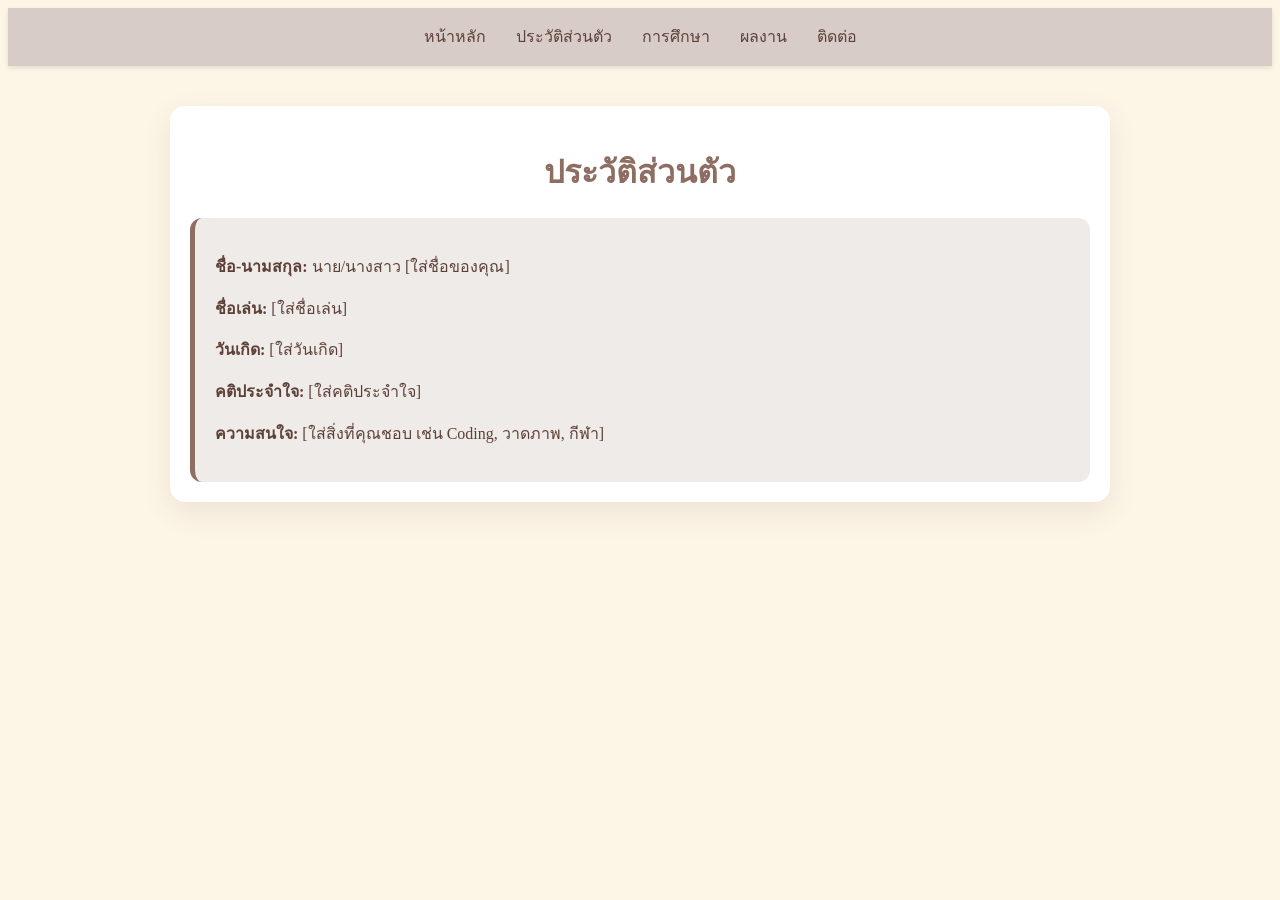
==== about.html @ ab19deb7 "Create about.html" ====
<!DOCTYPE html>
<html lang="th">
<head>
    <meta charset="UTF-8">
    <title>ประวัติส่วนตัว</title>
    <link rel="stylesheet" href="style.css">
</head>
<body>
<nav>
    <a href="index.html">หน้าหลัก</a>
    <a href="about.html">ประวัติส่วนตัว</a>
    <a href="education.html">การศึกษา</a>
    <a href="portfolio.html">ผลงาน</a>
    <a href="contact.html">ติดต่อ</a>
</nav>

<div class="container">
    <h1>ประวัติส่วนตัว</h1>
    <div class="card">
        <p><strong>ชื่อ-นามสกุล:</strong> นาย/นางสาว [ใส่ชื่อของคุณ]</p>
        <p><strong>ชื่อเล่น:</strong> [ใส่ชื่อเล่น]</p>
        <p><strong>วันเกิด:</strong> [ใส่วันเกิด]</p>
        <p><strong>คติประจำใจ:</strong> [ใส่คติประจำใจ]</p>
        <p><strong>ความสนใจ:</strong> [ใส่สิ่งที่คุณชอบ เช่น Coding, วาดภาพ, กีฬา]</p>
    </div>
</div>
</body>
</html>
---- style.css ----
{
    margin: 0;
    padding: 0;
    box-sizing: border-box;
    font-family: 'Kanit', sans-serif;
}

body {
    background-color: #FDF5E6; /* สีครีมพาสเทล */
    color: #5D4037; /* สีน้ำตาลเข้มสำหรับตัวอักษร */
    line-height: 1.6;
}

/* แถบเมนูนำทาง (Navbar) */
nav {
    background-color: #D7CCC8; /* สีน้ำตาลอ่อนพาสเทล */
    padding: 1rem;
    display: flex;
    justify-content: center;
    position: sticky;
    top: 0;
    box-shadow: 0 2px 5px rgba(0,0,0,0.1);
}

nav a {
    color: #5D4037;
    text-decoration: none;
    margin: 0 15px;
    font-weight: 500;
    transition: 0.3s;
}

nav a:hover {
    color: #A1887F;
    background-color: #EFEBE9;
    padding: 5px 10px;
    border-radius: 8px;
}

/* ส่วนเนื้อหา */
.container {
    max-width: 900px;
    margin: 40px auto;
    padding: 20px;
    background-color: #FFFFFF;
    border-radius: 15px;
    box-shadow: 0 10px 30px rgba(93, 64, 55, 0.1);
}

h1 {
    text-align: center;
    color: #8D6E63;
    margin-bottom: 20px;
}

.profile-img {
    display: block;
    width: 200px;
    height: 200px;
    margin: 0 auto 20px;
    border-radius: 50%;
    border: 5px solid #D7CCC8;
    object-fit: cover;
}

/* ตกแต่งส่วนผลงาน */
.grid {
    display: grid;
    grid-template-columns: repeat(auto-fit, minmax(250px, 1fr));
    gap: 20px;
}

.card {
    background-color: #EFEBE9;
    padding: 20px;
    border-radius: 12px;
    border-left: 5px solid #8D6E63;
}

footer {
    text-align: center;
    padding: 20px;
    font-size: 0.9rem;
    color: #8D6E63;
}
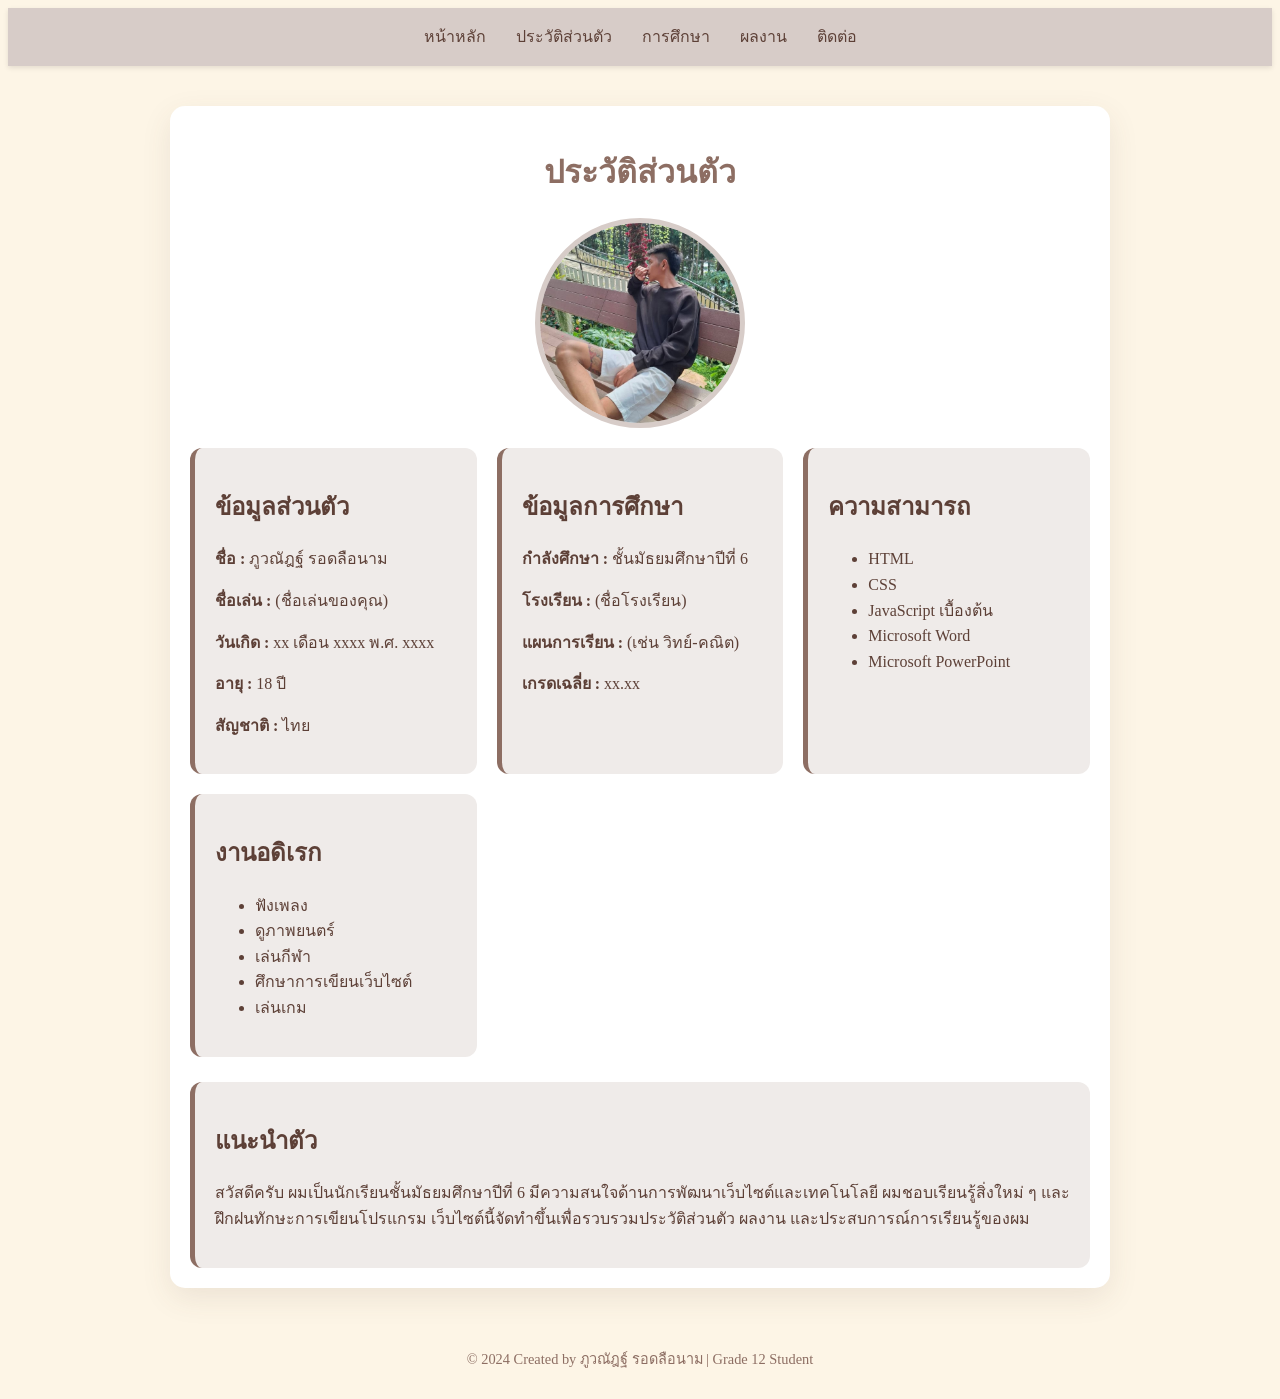
==== commit c8d5d661: "Create about.html" ====
--- a/about.html
+++ b/about.html
@@ -2,27 +2,89 @@
 <html lang="th">
 <head>
     <meta charset="UTF-8">
-    <title>ประวัติส่วนตัว</title>
+    <meta name="viewport" content="width=device-width, initial-scale=1.0">
+    <title>My Portfolio | ประวัติส่วนตัว</title>
     <link rel="stylesheet" href="style.css">
 </head>
 <body>
+
 <nav>
     <a href="index.html">หน้าหลัก</a>
-    <a href="about.html">ประวัติส่วนตัว</a>
+    <a href="about.html" class="active">ประวัติส่วนตัว</a>
     <a href="education.html">การศึกษา</a>
     <a href="portfolio.html">ผลงาน</a>
     <a href="contact.html">ติดต่อ</a>
 </nav>
 
 <div class="container">
+
     <h1>ประวัติส่วนตัว</h1>
+
+    <img src="images/guy1.jpg" alt="รูปโปรไฟล์" class="profile-img">
+
+    <div class="grid">
+
+        <div class="card">
+            <h2>ข้อมูลส่วนตัว</h2>
+            <p><strong>ชื่อ :</strong> ภูวณัฎฐ์ รอดลือนาม</p>
+            <p><strong>ชื่อเล่น :</strong> (ชื่อเล่นของคุณ)</p>
+            <p><strong>วันเกิด :</strong> xx เดือน xxxx พ.ศ. xxxx</p>
+            <p><strong>อายุ :</strong> 18 ปี</p>
+            <p><strong>สัญชาติ :</strong> ไทย</p>
+        </div>
+
+        <div class="card">
+            <h2>ข้อมูลการศึกษา</h2>
+            <p><strong>กำลังศึกษา :</strong> ชั้นมัธยมศึกษาปีที่ 6</p>
+            <p><strong>โรงเรียน :</strong> (ชื่อโรงเรียน)</p>
+            <p><strong>แผนการเรียน :</strong> (เช่น วิทย์-คณิต)</p>
+            <p><strong>เกรดเฉลี่ย :</strong> xx.xx</p>
+        </div>
+
+        <div class="card">
+            <h2>ความสามารถ</h2>
+            <ul>
+                <li>HTML</li>
+                <li>CSS</li>
+                <li>JavaScript เบื้องต้น</li>
+                <li>Microsoft Word</li>
+                <li>Microsoft PowerPoint</li>
+            </ul>
+        </div>
+
+        <div class="card">
+            <h2>งานอดิเรก</h2>
+            <ul>
+                <li>ฟังเพลง</li>
+                <li>ดูภาพยนตร์</li>
+                <li>เล่นกีฬา</li>
+                <li>ศึกษาการเขียนเว็บไซต์</li>
+                <li>เล่นเกม</li>
+            </ul>
+        </div>
+
+    </div>
+
+    <br>
+
     <div class="card">
-        <p><strong>ชื่อ-นามสกุล:</strong> นาย/นางสาว [ใส่ชื่อของคุณ]</p>
-        <p><strong>ชื่อเล่น:</strong> [ใส่ชื่อเล่น]</p>
-        <p><strong>วันเกิด:</strong> [ใส่วันเกิด]</p>
-        <p><strong>คติประจำใจ:</strong> [ใส่คติประจำใจ]</p>
-        <p><strong>ความสนใจ:</strong> [ใส่สิ่งที่คุณชอบ เช่น Coding, วาดภาพ, กีฬา]</p>
+        <h2>แนะนำตัว</h2>
+
+        <p>
+            สวัสดีครับ ผมเป็นนักเรียนชั้นมัธยมศึกษาปีที่ 6
+            มีความสนใจด้านการพัฒนาเว็บไซต์และเทคโนโลยี
+            ผมชอบเรียนรู้สิ่งใหม่ ๆ และฝึกฝนทักษะการเขียนโปรแกรม
+            เว็บไซต์นี้จัดทำขึ้นเพื่อรวบรวมประวัติส่วนตัว
+            ผลงาน และประสบการณ์การเรียนรู้ของผม
+        </p>
+
     </div>
+
 </div>
+
+<footer>
+    &copy; 2024 Created by ภูวณัฎฐ์ รอดลือนาม | Grade 12 Student
+</footer>
+
 </body>
 </html>
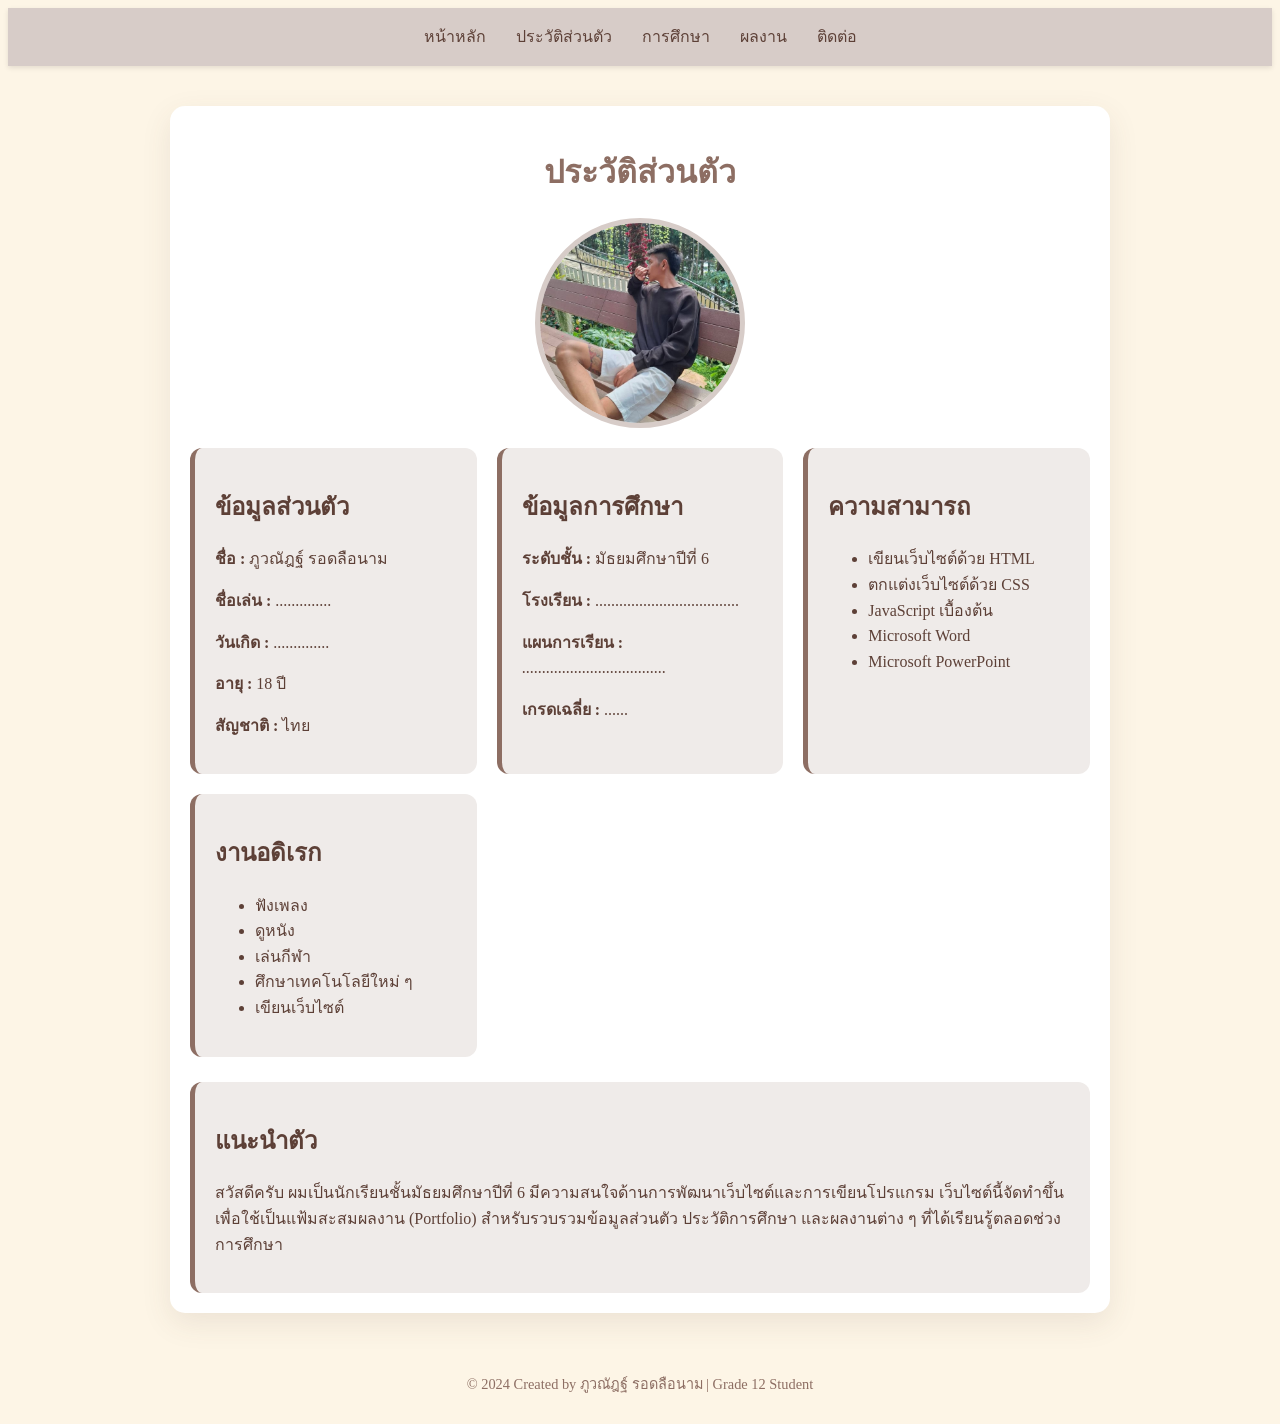
==== commit dd91e54f: "Update about.html" ====
--- a/about.html
+++ b/about.html
@@ -10,7 +10,7 @@
 
 <nav>
     <a href="index.html">หน้าหลัก</a>
-    <a href="about.html" class="active">ประวัติส่วนตัว</a>
+    <a href="about.html">ประวัติส่วนตัว</a>
     <a href="education.html">การศึกษา</a>
     <a href="portfolio.html">ผลงาน</a>
     <a href="contact.html">ติดต่อ</a>
@@ -27,25 +27,25 @@
         <div class="card">
             <h2>ข้อมูลส่วนตัว</h2>
             <p><strong>ชื่อ :</strong> ภูวณัฎฐ์ รอดลือนาม</p>
-            <p><strong>ชื่อเล่น :</strong> (ชื่อเล่นของคุณ)</p>
-            <p><strong>วันเกิด :</strong> xx เดือน xxxx พ.ศ. xxxx</p>
+            <p><strong>ชื่อเล่น :</strong> ..............</p>
+            <p><strong>วันเกิด :</strong> ..............</p>
             <p><strong>อายุ :</strong> 18 ปี</p>
             <p><strong>สัญชาติ :</strong> ไทย</p>
         </div>
 
         <div class="card">
             <h2>ข้อมูลการศึกษา</h2>
-            <p><strong>กำลังศึกษา :</strong> ชั้นมัธยมศึกษาปีที่ 6</p>
-            <p><strong>โรงเรียน :</strong> (ชื่อโรงเรียน)</p>
-            <p><strong>แผนการเรียน :</strong> (เช่น วิทย์-คณิต)</p>
-            <p><strong>เกรดเฉลี่ย :</strong> xx.xx</p>
+            <p><strong>ระดับชั้น :</strong> มัธยมศึกษาปีที่ 6</p>
+            <p><strong>โรงเรียน :</strong> ....................................</p>
+            <p><strong>แผนการเรียน :</strong> ....................................</p>
+            <p><strong>เกรดเฉลี่ย :</strong> ......</p>
         </div>
 
         <div class="card">
             <h2>ความสามารถ</h2>
             <ul>
-                <li>HTML</li>
-                <li>CSS</li>
+                <li>เขียนเว็บไซต์ด้วย HTML</li>
+                <li>ตกแต่งเว็บไซต์ด้วย CSS</li>
                 <li>JavaScript เบื้องต้น</li>
                 <li>Microsoft Word</li>
                 <li>Microsoft PowerPoint</li>
@@ -56,10 +56,10 @@
             <h2>งานอดิเรก</h2>
             <ul>
                 <li>ฟังเพลง</li>
-                <li>ดูภาพยนตร์</li>
+                <li>ดูหนัง</li>
                 <li>เล่นกีฬา</li>
-                <li>ศึกษาการเขียนเว็บไซต์</li>
-                <li>เล่นเกม</li>
+                <li>ศึกษาเทคโนโลยีใหม่ ๆ</li>
+                <li>เขียนเว็บไซต์</li>
             </ul>
         </div>
 
@@ -72,10 +72,10 @@
 
         <p>
             สวัสดีครับ ผมเป็นนักเรียนชั้นมัธยมศึกษาปีที่ 6
-            มีความสนใจด้านการพัฒนาเว็บไซต์และเทคโนโลยี
-            ผมชอบเรียนรู้สิ่งใหม่ ๆ และฝึกฝนทักษะการเขียนโปรแกรม
-            เว็บไซต์นี้จัดทำขึ้นเพื่อรวบรวมประวัติส่วนตัว
-            ผลงาน และประสบการณ์การเรียนรู้ของผม
+            มีความสนใจด้านการพัฒนาเว็บไซต์และการเขียนโปรแกรม
+            เว็บไซต์นี้จัดทำขึ้นเพื่อใช้เป็นแฟ้มสะสมผลงาน (Portfolio)
+            สำหรับรวบรวมข้อมูลส่วนตัว ประวัติการศึกษา และผลงานต่าง ๆ
+            ที่ได้เรียนรู้ตลอดช่วงการศึกษา
         </p>
 
     </div>
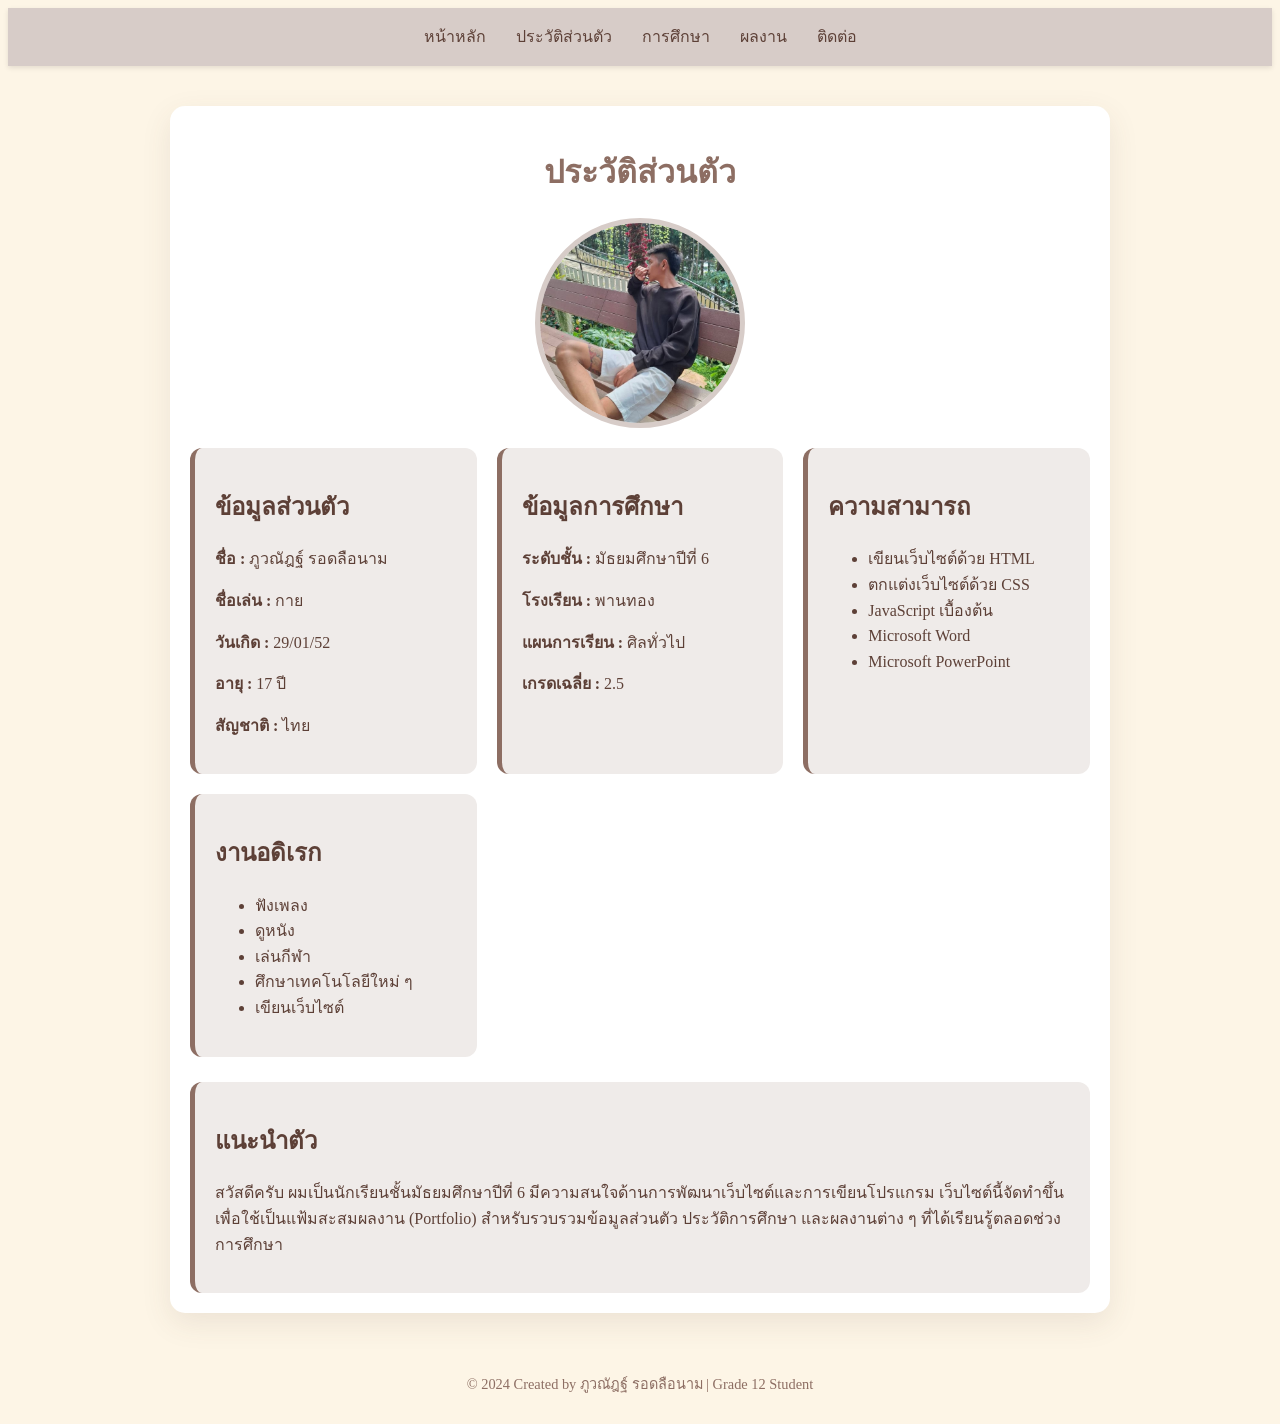
==== commit 7530c727: "Update about.html" ====
--- a/about.html
+++ b/about.html
@@ -27,18 +27,18 @@
         <div class="card">
             <h2>ข้อมูลส่วนตัว</h2>
             <p><strong>ชื่อ :</strong> ภูวณัฎฐ์ รอดลือนาม</p>
-            <p><strong>ชื่อเล่น :</strong> ..............</p>
-            <p><strong>วันเกิด :</strong> ..............</p>
-            <p><strong>อายุ :</strong> 18 ปี</p>
+            <p><strong>ชื่อเล่น :</strong> กาย</p>
+            <p><strong>วันเกิด :</strong> 29/01/52</p>
+            <p><strong>อายุ :</strong> 17 ปี</p>
             <p><strong>สัญชาติ :</strong> ไทย</p>
         </div>
 
         <div class="card">
             <h2>ข้อมูลการศึกษา</h2>
             <p><strong>ระดับชั้น :</strong> มัธยมศึกษาปีที่ 6</p>
-            <p><strong>โรงเรียน :</strong> ....................................</p>
-            <p><strong>แผนการเรียน :</strong> ....................................</p>
-            <p><strong>เกรดเฉลี่ย :</strong> ......</p>
+            <p><strong>โรงเรียน :</strong> พานทอง</p>
+            <p><strong>แผนการเรียน :</strong> ศิลทั่วไป</p>
+            <p><strong>เกรดเฉลี่ย :</strong> 2.5</p>
         </div>
 
         <div class="card">
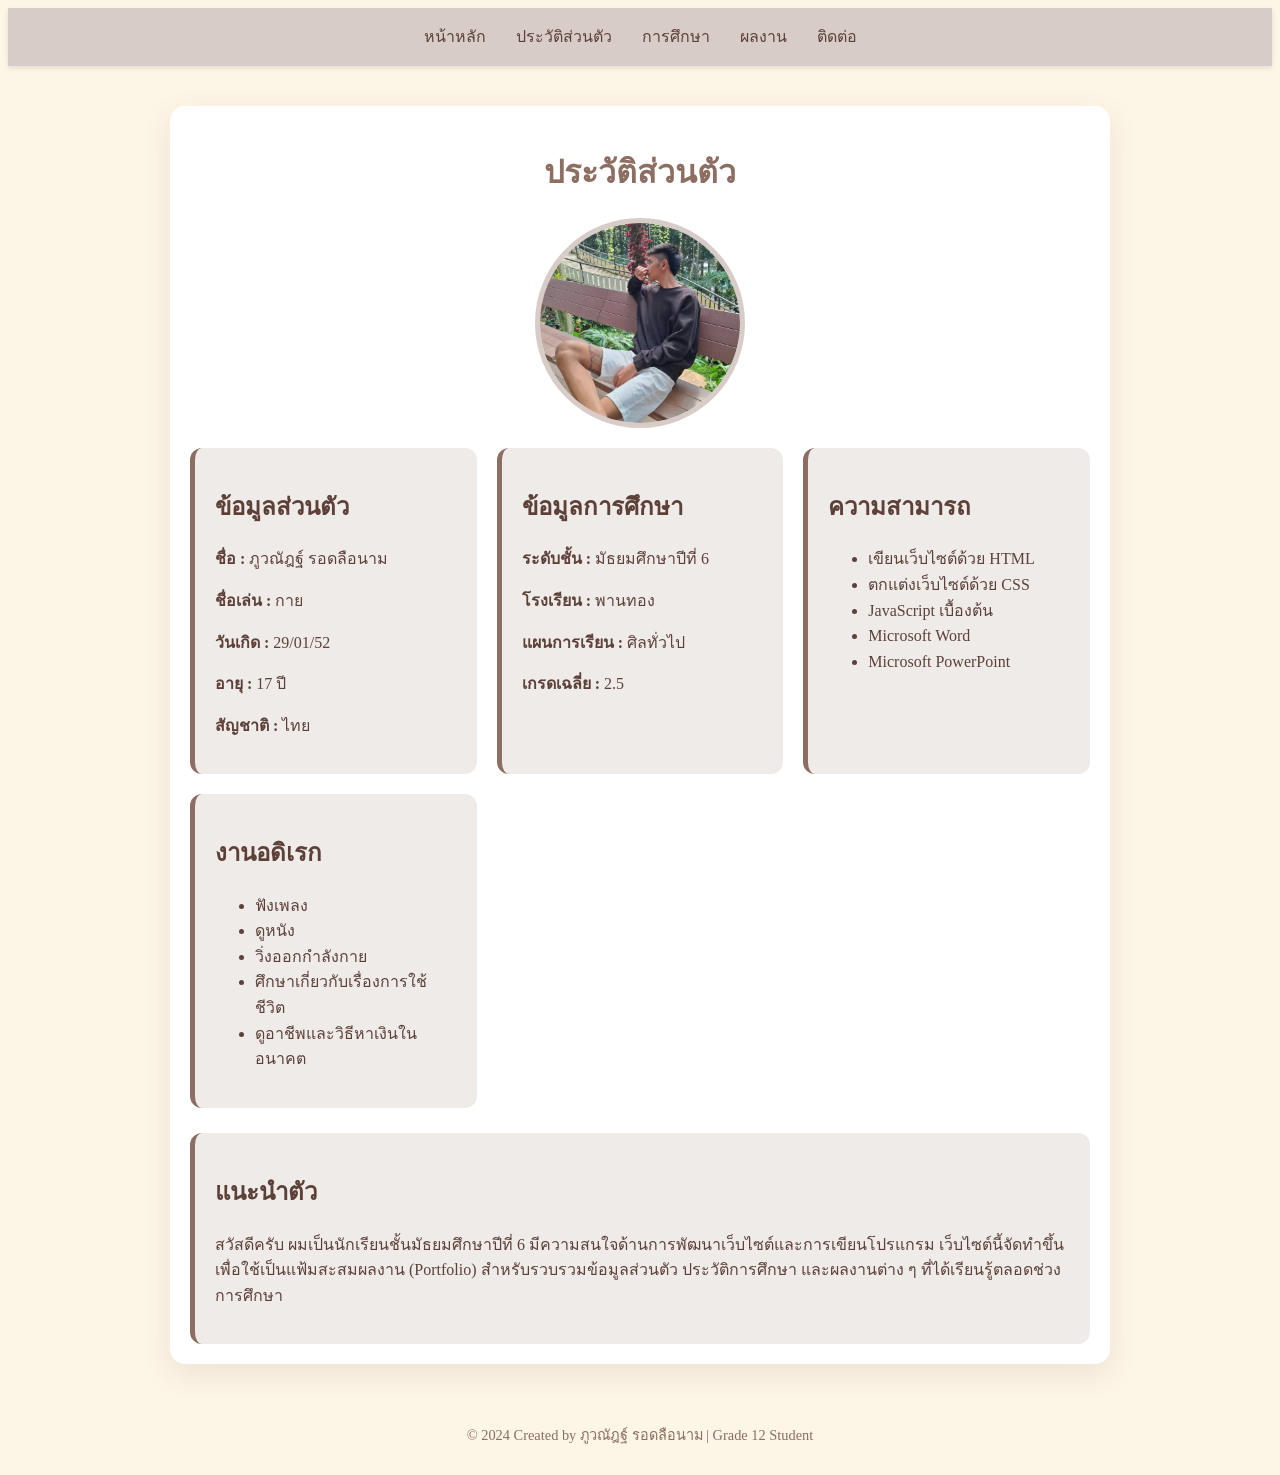
==== commit 65a6e717: "Update about.html" ====
--- a/about.html
+++ b/about.html
@@ -57,9 +57,9 @@
             <ul>
                 <li>ฟังเพลง</li>
                 <li>ดูหนัง</li>
-                <li>เล่นกีฬา</li>
-                <li>ศึกษาเทคโนโลยีใหม่ ๆ</li>
-                <li>เขียนเว็บไซต์</li>
+                <li>วิ่งออกกำลังกาย</li>
+                <li>ศึกษาเกี่ยวกับเรื่องการใช้ชีวิต</li>
+                <li>ดูอาชีพและวิธีหาเงินในอนาคต</li>
             </ul>
         </div>
 
